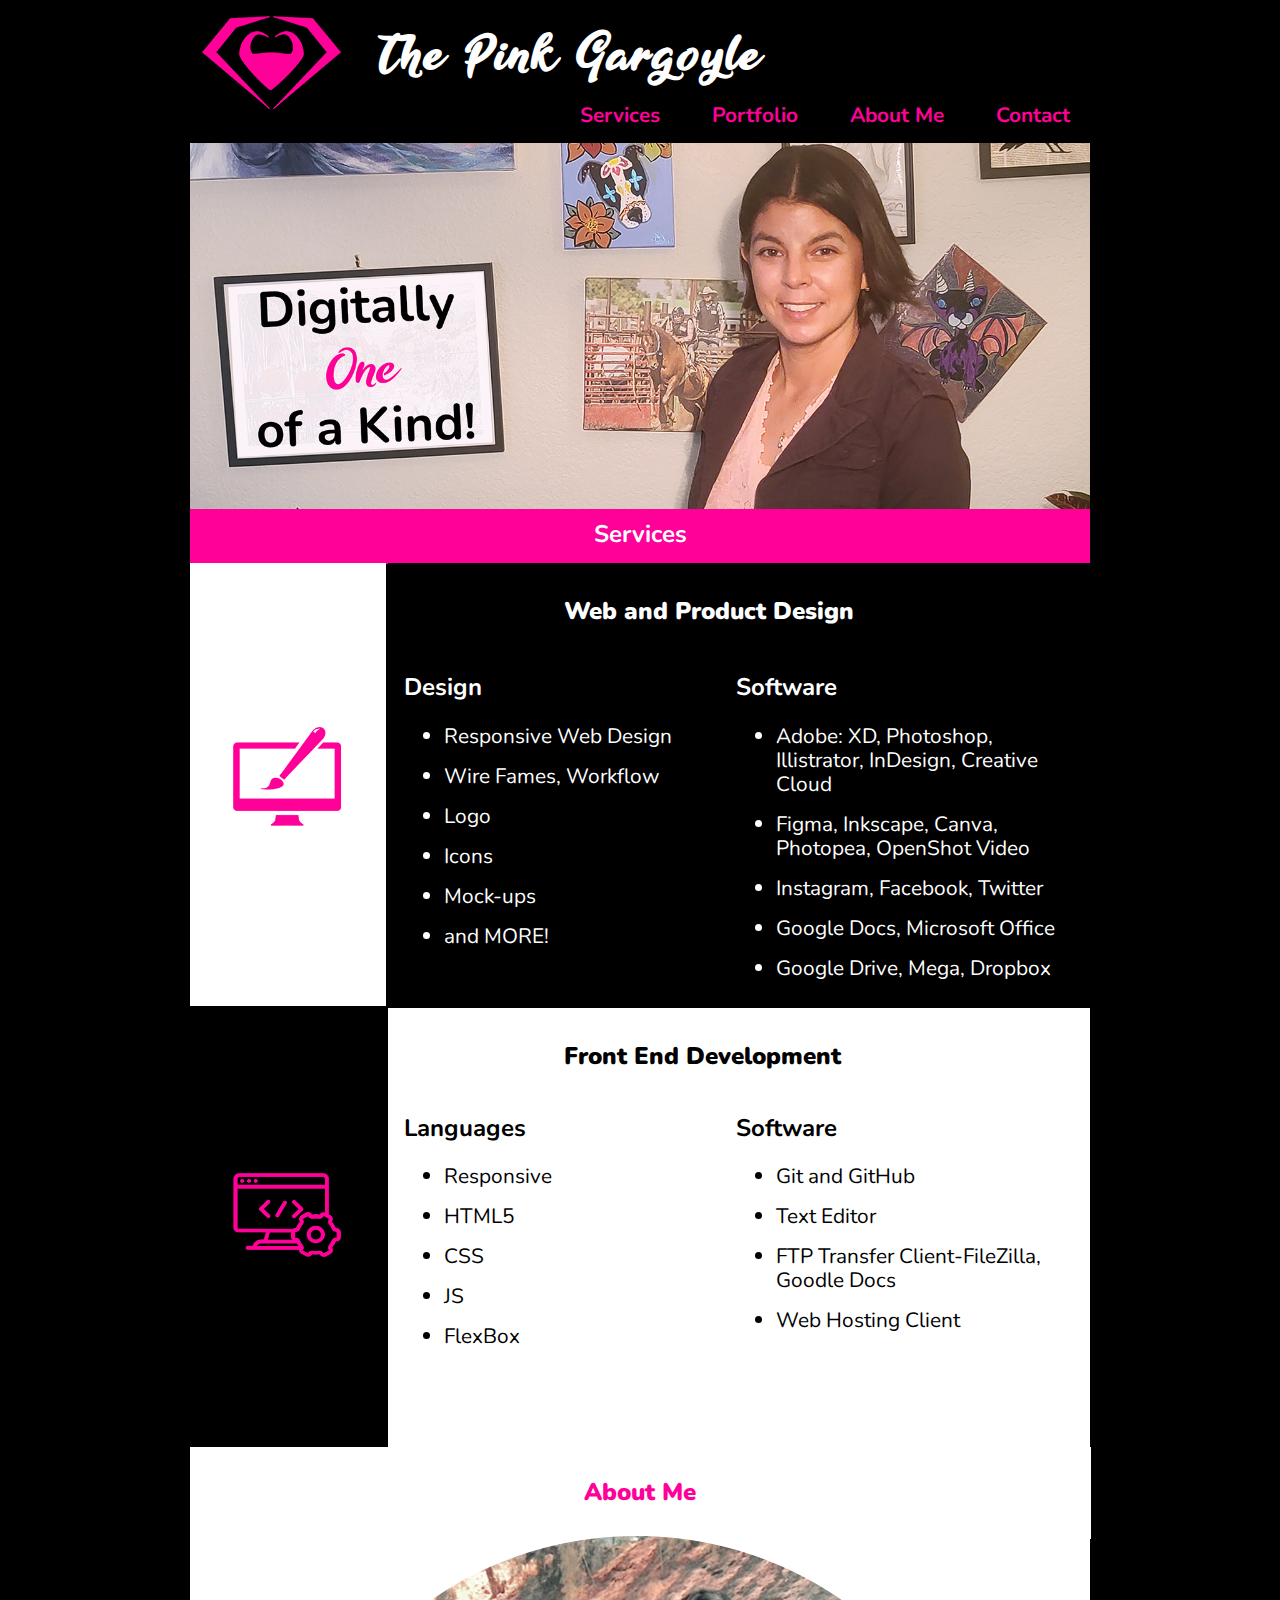
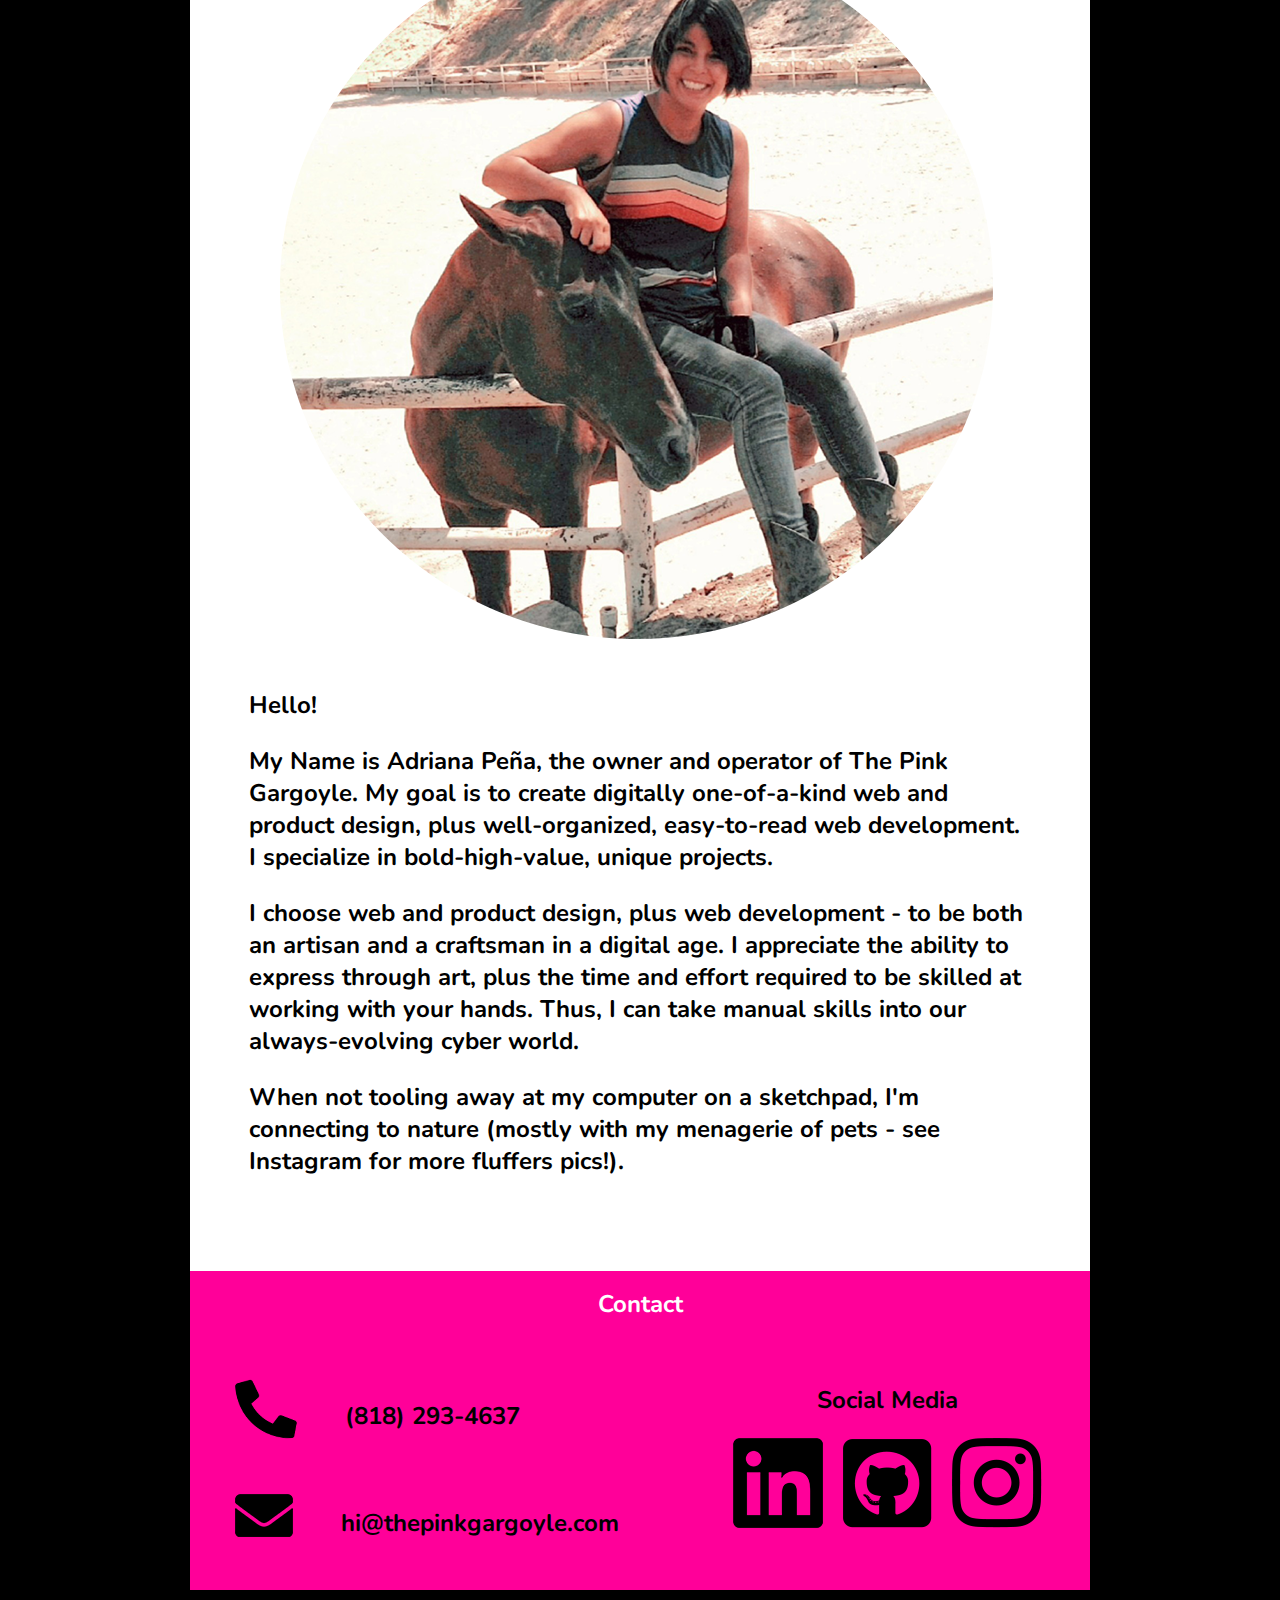
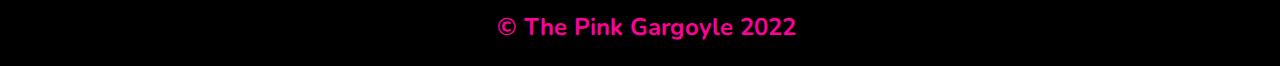
==== index.html @ 3043e937 "Initial Commit Main" ====
<!doctype html>
<html class="no-js" lang="">

<head>
    <meta charset="utf-8">
    <meta name="viewport" content="width=device-width, initial-scale=1.0, maximum-scale=1.0, user-scalable=no"/>
    <title>The Pink Gargoyle</title>
    <link rel="icon" href="favicon/favicon.ico" />
    <meta name="description" content="">
    <meta name="viewport" content="width=device-width, initial-scale=1">

    <meta property="og:title" content="">
    <meta property="og:type" content="">
    <meta property="og:url" content="">
    <meta property="og:image" content="">

    <link rel="manifest" href="site.webmanifest">
    <link rel="apple-touch-icon" href="icon.png">
    <!-- Place favicon.ico in the root directory -->

    <link rel="stylesheet" href="css/normalize.css">
    <link rel="stylesheet" href="css/main.css">

    <meta name="theme-color" content="#fafafa">

    <link rel="preconnect" href="https://fonts.googleapis.com">
    <link rel="preconnect" href="https://fonts.gstatic.com" crossorigin>
    <link href="https://fonts.googleapis.com/css2?family=Nunito:wght@300;700;900&display=swap" rel="stylesheet">
    
</head>

<body>
    <header>
        <div class="half-width">
            <div id="tpg-logo">
                <a href="https://thepinkgargoyle.com/"><img src="img/tpg-logo.png" alt="The Pink Gargoyle Logo"/></a>
            </div>
            <h1>The Pink Gargoyle</h1>
        </div>
        <div class="half-width">
            <nav>
                <ul>
                    <li><a href="#services">Services</a></li>
                    <li><a href="portfolio/main-portfolio.html">Portfolio</a></li>
                    <li><a href="#about">About Me</a></li>
                    <li><a href="#contact">Contact</a></li>
                </ul>
            </nav>
        </div>
    </header>
    <main>
        <div class="hero">
            <div class="full-width">
                <div class="hero-img">
                    <img src="img/hero-img.png"
                    alt="Image of Adriana Pe&#241;a Web and Product Designer plus Front End Development" />
                </div>
            </div>
        </div>
    <!--Services Section-->
    <div class="full-width">
        <h2 id="services">Services</h2>
    </div>
    <div class="horizontal-scroll">
        <div class="half-width">
            <div class="website-icon">
                <div class="services-icon">
                    <a href="portfolio/main-portfolio.html#web-and-product-design"><img src="img/website-icon-pink.png" alt="Web and Product Design Icon"/></a>
                </div>
            </div>
        </div>
        <div class="half-width">
            <div class="website-description">
                <a href="portfolio/main-portfolio.html#web-and-product-design"><p><strong>Web and Product Design</strong></p></a>
                <div class="half-width">
                    <p>Design</p>
                    <ul>
                        <li>Responsive Web Design</li>
                        <li>Wire Fames, Workflow</li>
                        <li>Logo</li>
                        <li>Icons</li>
                        <li>Mock-ups</li>
                        <li>and MORE!</li>
                    </ul>
                </div>
                <div class="half-width">
                    <p>Software</p>
                    <ul>
                        <li>Adobe: XD, Photoshop, Illistrator, InDesign, Creative Cloud</li>
                        <li>Figma, Inkscape, Canva, Photopea, OpenShot Video</li>
                        <li>Instagram, Facebook, Twitter</li>
                        <li>Google Docs, Microsoft Office</li>
                        <li>Google Drive, Mega, Dropbox</li>
                    </ul>
                </div>
            </div>
        </div>
        <div class="half-width">
            <div class="dev-icon">
                <div class="services-icon">
                    <a href="portfolio/main-portfolio.html#front-end-devlopment"><img src="img/dev-icon-pink.png" alt="Front Web Development Icon"/></a>
                </div>
            </div>
        </div>
        <div class="half-width">
            <div class="dev-description">
                <a href="portfolio/main-portfolio.html#front-end-development"><p><strong>Front End Development</strong></p></a>
            <div class="half-width">
                <p>Languages</p>
                <ul>
                    <li>Responsive</li>
                    <li>HTML5</li>
                    <li>CSS</li>
                    <li>JS</li>
                    <li>FlexBox</li>
                </ul>
            </div>
            <div class="half-width">
                <p>Software</p>
                <ul>
                    <li>Git and GitHub</li>
                    <li>Text Editor</li>
                    <li>FTP Transfer Client-FileZilla, Goodle Docs</li>
                    <li>Web Hosting Client</li>
                </ul>
            </div>
        </div>
        <!--About Me Section-->
        <div class="full-width">
            <div class="background-about">
                <img src="img/background-horse.png" alt="Horse Background Image"/>
            </div>
            <h2 id="about">About Me</h2>
            <div class="wrapper">
                <div class="headshot">
                    <img src="img/headshot.png" alt="Image of Adriana Pe&#241;a with her horse Jolene"/>
                </div>
                <div class="about-summary">
                    <p>Hello!</p>
                    <p>My Name is Adriana Pe&#241;a, the owner and operator of The Pink Gargoyle. My goal is to create digitally one-of-a-kind web and product design, plus well-organized, easy-to-read web development. I specialize in bold-high-value, unique projects.</p>
                    <p>I choose web and product design, plus web development - to be both an artisan and a craftsman in a digital age. I appreciate the ability to express through art, plus the time and effort required to be skilled at working with your hands. Thus, I can take manual skills into our always-evolving cyber world.</p>
                    <p>When not tooling away at my computer on a sketchpad, I&#39;m connecting to nature (mostly with my menagerie of pets - see Instagram for more fluffers pics!).</p>
                </div>
            </div>
        </div>
    </main>
    <!--Fat Footer-->
    <footer>
        <!--Contact Section-->
        <div class="footer-background">
                <h2 id="contact">Contact</h2>
                <div class="half-width">
                    <div class="contact-info">
                        <div class="phone-icon">
                            <a href="tel:818-293-4637"><img src="img/phone-blk.png" alt="Phone Number (818) 293-4637"></a>
                        </div>
                        <div class="phone">
                            <a href="tel:818-293-4637"><p>(818) 293-4637</p></a>
                        </div>
                        <div class="email-icon">
                            <a href="mailto:hi@thepinkgargoyle.com"><img src="img/envelope-blk.png" alt="email hi@thepinkgargoyle.com"></a>
                        </div>
                        <div class="email">
                            <a href="mailto:hi@thepinkgargoyle.com"><p>hi@thepinkgargoyle.com</p></a>
                        </div>
                    </div>
                </div>
                <div class="half-width">
                    <div class="social-media">
                        <p>Social Media</p>
                        <div class="social-media-icon">
                            <a href="https://www.linkedin.com/in/thepinkgargoyle"><img src="img/linkedin-blk.png" alt="The Pink Gargoyle LinkedIn"/></a> 
                            <a href="https://github.com/ThePinkGargoyle"><img src="img/github-blk.png" alt="The Pink Gargoyle GitHub"/></a>
                            <a href="https://www.instagram.com/fierybubblebee/"><img src="img/instagram-blk.png" alt="Adriana Pe&#241;a Personal Instagram"/></a>
                        </div>
                    </div>
                </div>
            </div>
        <div class="full-width">
            <div id="copyright">
                <a href="https://thepinkgargoyle.com/"><div class="full-width"><p>&#169; The Pink Gargoyle 2022</p></div></a>
            </div>
        </div>
    </footer>

    <!--JS for Top-up button-->
    <button onclick="topFunction()" id="myBtn" title="Go to top"><img src="img/top-up-button.png" alt="Top-up page button"></button>
        <script>
            var mybutton = document.getElementById("myBtn");
            window.onscroll = function() {scrollFunction()};
            function scrollFunction() {
                if (document.body.scrollTop > 20 || document.documentElement.scrollTop > 20) {mybutton.style.display = "block";} 
                else {mybutton.style.display = "none";}
            }
            function topFunction() {
            document.body.scrollTop = 0;
            document.documentElement.scrollTop = 0;
            }
        </script>
    <script src="js/vendor/modernizr-3.11.2.min.js"></script>
    <script src="js/plugins.js"></script>
    <script src="js/main.js"></script>

    <!-- Google Analytics: change UA-XXXXX-Y to be your site's ID. -->
    <script>
        window.ga = function () { ga.q.push(arguments) }; ga.q = []; ga.l = +new Date;
        ga('create', 'UA-XXXXX-Y', 'auto'); ga('set', 'anonymizeIp', true); ga('set', 'transport', 'beacon'); ga('send', 'pageview')
    </script>
    <script src="https://www.google-analytics.com/analytics.js" async></script>
</body>

</html>
---- css/main.css ----
/*! HTML5 Boilerplate v8.0.0 | MIT License | https://html5boilerplate.com/ */

/* main.css 2.1.0 | MIT License | https://github.com/h5bp/main.css#readme */
/*
 * What follows is the result of much research on cross-browser styling.
 * Credit left inline and big thanks to Nicolas Gallagher, Jonathan Neal,
 * Kroc Camen, and the H5BP dev community and team.
 */

/* ==========================================================================
   Base styles: opinionated defaults
   ========================================================================== */

/*a href attribute styles*/
a:link, a:visited, a:hover, a:active { 
  text-decoration: none;  
}

a, .phone {
  color: #000000;
}

@font-face {
  font-family: "Golden Ranger";
  src: url("../fonts/golden-ranger.ttf");
}

body {
  background-color: #000000;
  max-width: 1300px;
  margin: 0 auto;
}

h1 {
  font-family: 'Golden Ranger', script;
  color: #ffffff;
  font-size: 3.5rem;
  text-align: center;
  width: 38rem;
}

h2 {
  font-family: 'Nunito', sans-serif;
  font-size: 1.5rem;
  font-weight: 700;
}

p {
  font-family: 'Nunito', sans-serif;
  font-size: 1rem;
  font-weight: 700;
}

img {
  max-width: 100%;
}


/* GRID */

.full-width {
  width: 100%;
  margin: 0 auto;
}

.half-width {
  width: 50%;
  float: left;
}

.third-width {
  width: 32.8%;
  text-align: center;
  float: left;
}

.wrapper {
  width: fit-content;
}

/*Header*/

#tpg-logo {
  float: left;
  padding-top: 1rem;
  padding-left: 1rem;
}

nav {
  font-family: 'Nunito', sans-serif;
  font-size: 1rem;
  font-weight: 700;
  margin-top: 6rem;
  text-align: right;
}

nav ul li {
  display: inline;
  margin-left: 1rem;
  margin-right: 1rem;
}

nav ul li a {
  color: #ff0099;
  padding-left: 1rem;
}

li {
  font-family: 'Nunito', sans-serif;
  font-size: 1rem;
}

/*Services*/
#services {
  color: #ffffff;
  background-color: #ff0099;
  text-align: center;
  padding: 1rem 0;
  margin-top: -.28rem;
  margin-bottom: 0;
}

.services-icon {
  text-align: center;
  margin: 5.8% 0;
}

.website-description p {
  color: #ffffff;
}

.website-icon, .dev-description  {
  height: 16rem;
  background-color: #ffffff;
  padding-top: .7rem;
  padding-left: 1rem;
  align-items: center;
  line-height: 1.5rem;
  margin-top:-.27rem;
}

.dev-icon, .website-description {
  height: 16rem;
  color: #ffffff;
  background-color: #000000;
  padding-top: .7rem;
  padding-left: 1rem;
  align-items: center;
  margin-top:-.27rem;
}

strong {
  padding-left: 10rem;  
}

/*About Me*/

.background-about {
  width: 200%;
  margin-left: -100%;
  margin-top: -3%;
  margin-bottom: -48rem;
  float: left;
}

#about {
  color: #ff0099;
  text-align: center;
  width: 198.8%;
  padding-bottom: 1rem;
  margin-left: -100%;
}

.headshot {
  width: 100%;
  margin-left: -100%;
  float: left;
  padding-left: 2rem;
}

.about-summary {
  width: 70%;
  text-align: left;
  font-weight: 700;
  line-height: 1.5rem;
  color: #000000;
  background-color: #ffffff;
  padding: 15.5% 13%;
  margin-left: 0;
  margin-right: 2rem;
  margin-bottom: 9.5%;
  border-radius: 50%;
}

/*Footer*/

footer {
  clear: left;
}

.footer-background {
  color: #000000;
  min-height: 18rem;
  background-color: #ff0099;
  padding-left: 3rem;
}

#contact {
  color: #ffffff;
  text-align: center;
  padding-top: 1rem;
  padding-bottom: 1rem;
  margin-top: 0;
}

.social-media-icon {
  letter-spacing: 1rem;
}

.contact-info {
  padding-top: 1.5rem;
  margin-left: 10rem;
}

.social-media {
  width: 100%;
  text-align: center;
  padding-top: .5rem;
  padding-bottom: 5rem;
}

.phone-icon {
  float:left;
  padding-right: 3rem;
}

.phone {
  align-items: center;
  margin-bottom: 3rem;
}

.email-icon {
  float: left;
  padding-right: 3rem;
  margin-top: 1rem;
}

.email {
  align-items: center;
  margin-top: 5rem;
}


#copyright a {
  color: #ff0099;
  text-align: center;
  padding: .1rem 0;
  margin-top: 0;
}

/*Top-Up Button*/
#myBtn {
  display: none;
  position:fixed;
  bottom: .5rem;
  z-index: 99;
  border: .063rem solid #000000;
  outline: none;
  cursor: pointer;
  padding: 0rem;
  border-radius: .5rem;
}

/*************Main-Portfolio-Page*************/
/*Base Styles*/

.portfolio-background {
  clear: left;
  background-color: #ffffff;
  padding: 3%;
  height: 56rem;
 }

.portfolio-background p {
  font-size: 1rem;
}

.portfolio-background p strong {
  color: #ff0099;
  font-size: 1.5rem;
  text-align: left;
  padding-left: 1%;
}

.portfolio-background h2 {
  color: #bababa;
  text-align: center;
  background-color: #000000;
}


/*Grid*/
.portfolio-background .half-width {
  text-align: center;
}

/*Portfolio-Section*/
.design-portfolio {
  margin-top: 3%;
}

.development-portfolio {
  margin-top: 33%;
  clear: left;
}

/*************Portfolio-Case-Study*************/
.case-study-title p strong {
  font-size: 1.8rem;
}

.case-study-summary p {
  text-align: left;
  margin-top: 5%;
}

.case-study-summary img {
  margin-top: 1%;
}

/*************Portfolio-Single-Webpage-Design*************/
#portfolio-single-webpage-design .portfolio-background {
  height: 60rem;
}

/*************Portfolio-Responsive-Web-Design*************/
#portfolio-responsive-web-design .portfolio-background {
  height: 95rem;
}

#portfolio-responsive-web-design .yolanda-lopez {
  margin-bottom: 8%;
}

#portfolio-responsive-web-design .mobile-first-design {
  margin-left:  8.4%;
}


/*************Portfolio-Product-Design*************/
#portfolio-product-design .portfolio-background {
  height: 78rem;
}

#portfolio-product-design .social-media-header {
  width: fit-content;
  margin: 0 auto;
}



#portfolio-product-design .portfolio-background .cafe-abuela-icons {
  width: 10rem;
  padding-top: 3.5%;
  margin: 0 auto; 
}

#portfolio-product-design .portfolio-background .cafe-abuela-logo {
  padding-left: 4.5%;
}

/**********************Tablet View**********************/
@media (max-width:1281px) {

/*Tablet-Base Styles*/

body {
  max-width: 900px;
  margin: 0 auto;
}

h1 {
  font-size: 3rem;
  letter-spacing: .2rem;
}

p {
  font-size: 1.5rem;
}

/*Tablet-Header*/
#tpg-logo {
  margin-left: -1%;
}

nav {
  width: 150%;
  margin-top: 23%;
  margin-left: -51%;
}

nav ul li {
  text-decoration: underline;
}

nav ul li a {
  font-size: 1.3rem;
  font-weight: 700px;
}

/*Tablet-Services*/
#services {
  margin-bottom: .2rem;;
}

.services-icon {
  width: 60%;
  margin: 85% 15%;
}

.website-icon, .dev-icon {
  width: 40%;
  height: 27rem;
}

.website-description, .dev-description {
  width: 147.5%;
  height: 27rem;
  padding-right: 5%;
  margin-left: -56%;
}

.website-description li, .dev-description li {
  font-size: 1.3rem;
  padding-bottom: 1rem;
}

.background-about {
  display: none;
}

#about {
  clear: left;
  width: 193%;
  font-weight: 900;
  padding: 2rem 1rem;
  background-color: #ffffff;
  margin-top: -1%;
  margin-left:-100%;
  margin-bottom: 3%;
}

.headshot {
  width: 180%;
  background-color: #ffffff;
  padding-left: 20%;
  padding-bottom: 3%;
  margin-top: -3%;
  margin-left: -100%;
  margin-bottom: 8%;
}

.about-summary {
  width: 174%;
  line-height: 2rem;
  height:auto;
  padding-top: 1.5%;
  margin-left: -100%;
  margin-top: -.5%;
  margin-bottom: -1%;
  border-radius: 0;
}

/*Tablet-Footer*/

.footer-background {
  width: 100.05%;
  padding-top: 1%;
  padding-left: 0; 
  padding-bottom: 3%; 
}

#contact {
  padding: 1rem 0;
}

.contact-info {
  margin-left: 10%;
}

.social-media {
  margin-left: 5%;
}

#copyright {
  width: 101.5%;
}

/*************Tablet-Main-Portfolio-Page*************/

/*Base Styles*/

.portfolio-background {
  height: 48rem;
 }

/*************Tablet-Portfolio-Single-Webpage-Design*************/
#portfolio-single-webpage-design .portfolio-background {
  height: 55rem;
}

/*************Tablet-Portfolio-Responsive-Web-Design*************/
#portfolio-responsive-web-design .portfolio-background {
  height: 70rem;
}

#portfolio-responsive-web-design .yolanda-lopez {
  width: 50%;  
  margin: 0 auto 3% auto;
}

#portfolio-responsive-web-design .mobile-first-design {
  margin-left: 0;
}

/*************Tablet-Portfolio-Product-Design*************/
#portfolio-product-design .portfolio-background {
  height: 70rem;
}

}

/**********************SmartPhone View**********************/
@media (max-width:885px) {

/*Smartphone-Base Styles*/
body {
  max-width: 400px;
  margin: 0 auto;
} 

h1 {
  width: 198%;
  font-size: 2.5rem;
  text-align: center;
  margin-top: 15%;
  clear: left;
}

strong {
  padding-left: 0;
  font-size: 1.44rem;
}


/*SmartPhone-Header*/

#tpg-logo {
  width: 192%;
  text-align: center;
  margin-bottom: 8%;
}

nav {
  width: 200%;
  text-align: center;
  margin-top: 100%;
  margin-left: -100%;
  margin-bottom: 11%;
}

nav ul {
  margin: -2%;
  padding-left: 0;
  line-height: 3rem;
}

nav ul li a {
  margin-left: -5%;
  font-size: 1.5rem;
}

/*SmartPhone-Services*/
.services-icon {
  margin: 19% 9%;
}

 .website-icon {
  background-color: #000000;
 }

.website-icon, .website-description {
  height: 47rem;
}

.website-description, .dev-description {
  width: 139%;
  margin-left: -52%;
}

.website-description p, .dev-description p {
  font-size: 1.3rem;
}

.website-description li, .dev-description li {
  font-size: 1.2rem;
}

.dev-icon {
  background-color: #ffffff;
}

.dev-icon, .dev-description {
  height: 32rem;
}

.dev-description {
  margin-top: -2%;
}

/*SmartPhone-About Me*/

#about {
  width: 184%;
  margin-top: 0;
  margin-left: -100%;
  background-color: #000000;
}

.headshot {
  width: 188%;
  padding:0 6.1% 3% 6.1%;
  margin-left: -100%;
  margin-bottom: 0;
  background-color: #000000;
}

.about-summary {
  width: 174.2%;
  clear: left;
  margin-left: -100%;
  color: #ffffff;
  background-color: #000000;
}

.about-summary p {
  font-size: 1.3rem;
}

/*SmartPhone-Footer*/

.footer-background {
  height:30rem;
}

.contact-info {
  width: 198.3%;
  padding-left: 2.5%;
  margin-left: 0;
  border-top: #000000 solid;
  border-bottom: #000000 solid;
}

.social-media {
  clear: left;
  width: 197%;
  margin-left: -100%;
  margin-top: 105%;
  padding-bottom: 0;
}

/*SmartPhone-Top-Up Button*/
#myBtn {
  left: 5%;
}

/*************SmartPhone-Main-Portfolio-Page*************/

/*Base Styles*/

.portfolio-background {
  height: 111rem;
 }

/*Grid*/
.portfolio-background .third-width {
  width: 100%;
}

.portfolio-background .half-width {
  width: 100%;
}

/*************SmartPhnoe-Portfolio-Single-Webpage-Design*************/
#portfolio-single-webpage-design .portfolio-background {
  height: 105rem;
}

/*************SmartPhone-Portfolio-Responsive-Web-Design*************/
#portfolio-responsive-web-design .portfolio-background {
  height: 68rem;
}

/*************SmartPhone-Portfolio-Product-Design*************/
#portfolio-product-design .portfolio-background {
  height: 91rem;
}

}

/**********************Mobile View**********************/
@media (max-width:399px) {

/*Mobile-Base Styles*/
body {
  max-width: 280px;
  margin: 0 auto;
}

h1 {
  font-size: 3rem;
}


/*Mobile-Header*/
#tpg-logo {
  width: 188%;
  text-align: center;
  margin-bottom: 23%;
}

nav {
  text-align: left;
  margin-top: 198%;
  margin-bottom: 20%;
  clear: left;
}

nav ul li {
  padding-right: 3rem;
  line-height: 1.8rem;
  text-decoration: none;
}

nav ul li a {
  font-size: 2.1rem;
}

.hero {
  display: inline-block;
  width: 100%;
  height: 7.5rem;
  overflow: hidden;
  border-top: #ffffff 1rem solid;
  border-bottom: #ffffff 1rem solid;
  margin-bottom: 0;
}

.hero-img {
  position: relative;
  width: 120%;
  margin-bottom: 0;
  transform: translateX(0);
  transform: translateY(-3%);
}

/*Mobile-Services*/

.website-icon, .dev-icon {
  display: none;
}

strong {
  color: #ff0099;
}

#services {
  width: 100.3%;
}

.website-description, .dev-description {
  width: 184%;
  margin-left: 0;
}

.website-description {
  height: 55rem;
  color: #000000;
  background-color: #ffffff;
}

.dev-description {
  height: 38rem;
  margin-left: -8.75rem;
  margin-top: 55rem;
}

.website-description p strong, .dev-description p strong {
  line-height: 3rem;
  font-size: 2rem;
  margin-left: -3%;
}

.website-description p strong {
  font-size: 3rem;
}

/*Mobile-About Me*/

#about {
  width: 178%;
  margin-top: -50%;
  margin-left: -100%;
  background-color: #000000;
}

.background-about {
  display: none;
}

.headshot {
  width: 159.5%;
  margin-left: -85.5%;
  margin-top: -3%;
  background-color: #000000;
}

.about-summary {
  width: 145.5%;
  margin-left: -85.5%;
  color: #ffffff;
  background-color: #000000;
  clear: left;
}

.about-summary p {
  font-size: 1.3rem;
  margin-bottom: -1rem;
}

/*Mobile-Footer*/

.footer-background {
  width: 100.5%;
  height: 34rem;
  margin: 0 auto;
}

.contact-info {
  width: 200%;
  margin-left: -2%;
  border-top: #000000 solid;
  border-bottom: #000000 solid;
}

.phone-icon, .email-icon {
  margin-left: 38%;
  margin-right: 20%;
  margin-bottom: 11%;
}

.phone p, .email p {
  text-align: center;
  font-size: 1.2rem;
}

.social-media {
  width: 200%;
  margin-top: 220%;
  margin-left: -103%;
}

.social-media-icon img {
  width: 23%;
}

#copyright {
  width: 87%;
  margin: 0 auto;
}

#copyright p {
  font-size: 1rem;
}

/*Mobile-Top-Up Button*/
#myBtn {
  width: 3rem;
  left: 3%;
}

/*************Mobile-Main-Portfolio-Page*************/

/*Base Styles*/

.portfolio-background {
  height: 92rem;
 }

/*************Mobile-Portfolio-Single-Webpage-Design*************/
#portfolio-single-webpage-design .portfolio-background {
  height: 100rem;
}

/*************Tablet-Portfolio-Product-Design*************/
#portfolio-product-design .portfolio-background {
  height: 93rem;
}

}


/*
 * Remove text-shadow in selection highlight:
 * https://twitter.com/miketaylr/status/12228805301
 *
 * Vendor-prefixed and regular ::selection selectors cannot be combined:
 * https://stackoverflow.com/a/16982510/7133471
 *
 * Customize the background color to match your design.
 */

::-moz-selection {
  background: #b3d4fc;
  text-shadow: none;
}

::selection {
  background: #b3d4fc;
  text-shadow: none;
}

/*
 * A better looking default horizontal rule
 */

hr {
  display: block;
  height: 0.063rem;
  border: 0;
  border-top: 0.063rem solid #ccc;
  margin: 1em 0;
  padding: 0;
}

/*
 * Remove the gap between audio, canvas, iframes,
 * images, videos and the bottom of their containers:
 * https://github.com/h5bp/html5-boilerplate/issues/440
 */

audio,
canvas,
iframe,
img,
svg,
video {
  vertical-align: middle;
}

/*
 * Remove default fieldset styles.
 */

fieldset {
  border: 0;
  margin: 0;
  padding: 0;
}

/*
 * Allow only vertical resizing of textareas.
 */

textarea {
  resize: vertical;
}

/* ==========================================================================
   Author's custom styles
   ========================================================================== */

/* ==========================================================================
   Helper classes
   ========================================================================== */

/*
 * Hide visually and from screen readers
 */

.hidden,
[hidden] {
  display: none !important;
}

/*
 * Hide only visually, but have it available for screen readers:
 * https://snook.ca/archives/html_and_css/hiding-content-for-accessibility
 *
 * 1. For long content, line feeds are not interpreted as spaces and small width
 *    causes content to wrap 1 word per line:
 *    https://medium.com/@jessebeach/beware-smushed-off-screen-accessible-text-5952a4c2cbfe
 */

.sr-only {
  border: 0;
  clip: rect(0, 0, 0, 0);
  height: 0.063rem;
  margin: -0.063rem;
  overflow: hidden;
  padding: 0;
  position: absolute;
  white-space: nowrap;
  width: 0.063rem;
  /* 1 */
}

/*
 * Extends the .sr-only class to allow the element
 * to be focusable when navigated to via the keyboard:
 * https://www.drupal.org/node/897638
 */

.sr-only.focusable:active,
.sr-only.focusable:focus {
  clip: auto;
  height: auto;
  margin: 0;
  overflow: visible;
  position: static;
  white-space: inherit;
  width: auto;
}

/*
 * Hide visually and from screen readers, but maintain layout
 */

.invisible {
  visibility: hidden;
}

/*
 * Clearfix: contain floats
 *
 * For modern browsers
 * 1. The space content is one way to avoid an Opera bug when the
 *    `contenteditable` attribute is included anywhere else in the document.
 *    Otherwise it causes space to appear at the top and bottom of elements
 *    that receive the `clearfix` class.
 * 2. The use of `table` rather than `block` is only necessary if using
 *    `:before` to contain the top-margins of child elements.
 */

.clearfix::before,
.clearfix::after {
  content: " ";
  display: table;
}

.clearfix::after {
  clear: both;
}

/* ==========================================================================
   EXAMPLE Media Queries for Responsive Design.
   These examples override the primary ('mobile first') styles.
   Modify as content requires.
   ========================================================================== */

@media only screen and (min-width: 35em) {
  /* Style adjustments for viewports that meet the condition */
}

@media print,
  (-webkit-min-device-pixel-ratio: 1.25),
  (min-resolution: 1.25dppx),
  (min-resolution: 120dpi) {
  /* Style adjustments for high resolution devices */
}

/* ==========================================================================
   Print styles.
   Inlined to avoid the additional HTTP request:
   https://www.phpied.com/delay-loading-your-print-css/
   ========================================================================== */

@media print {
  *,
  *::before,
  *::after {
    background: #fff !important;
    color: #000 !important;
    /* Black prints faster */
    box-shadow: none !important;
    text-shadow: none !important;
  }

  a,
  a:visited {
    text-decoration: underline;
  }

  a[href]::after {
    content: " (" attr(href) ")";
  }

  abbr[title]::after {
    content: " (" attr(title) ")";
  }

  /*
   * Don't show links that are fragment identifiers,
   * or use the `javascript:` pseudo protocol
   */
  a[href^="#"]::after,
  a[href^="javascript:"]::after {
    content: "";
  }

  pre {
    white-space: pre-wrap !important;
  }

  pre,
  blockquote {
    border: 0.063rem solid #999;
    page-break-inside: avoid;
  }

  /*
   * Printing Tables:
   * https://web.archive.org/web/20180815150934/http://css-discuss.incutio.com/wiki/Printing_Tables
   */
  thead {
    display: table-header-group;
  }

  tr,
  img {
    page-break-inside: avoid;
  }

  p,
  h2,
  h3 {
    orphans: 3;
    widows: 3;
  }

  h2,
  h3 {
    page-break-after: avoid;
  }
}
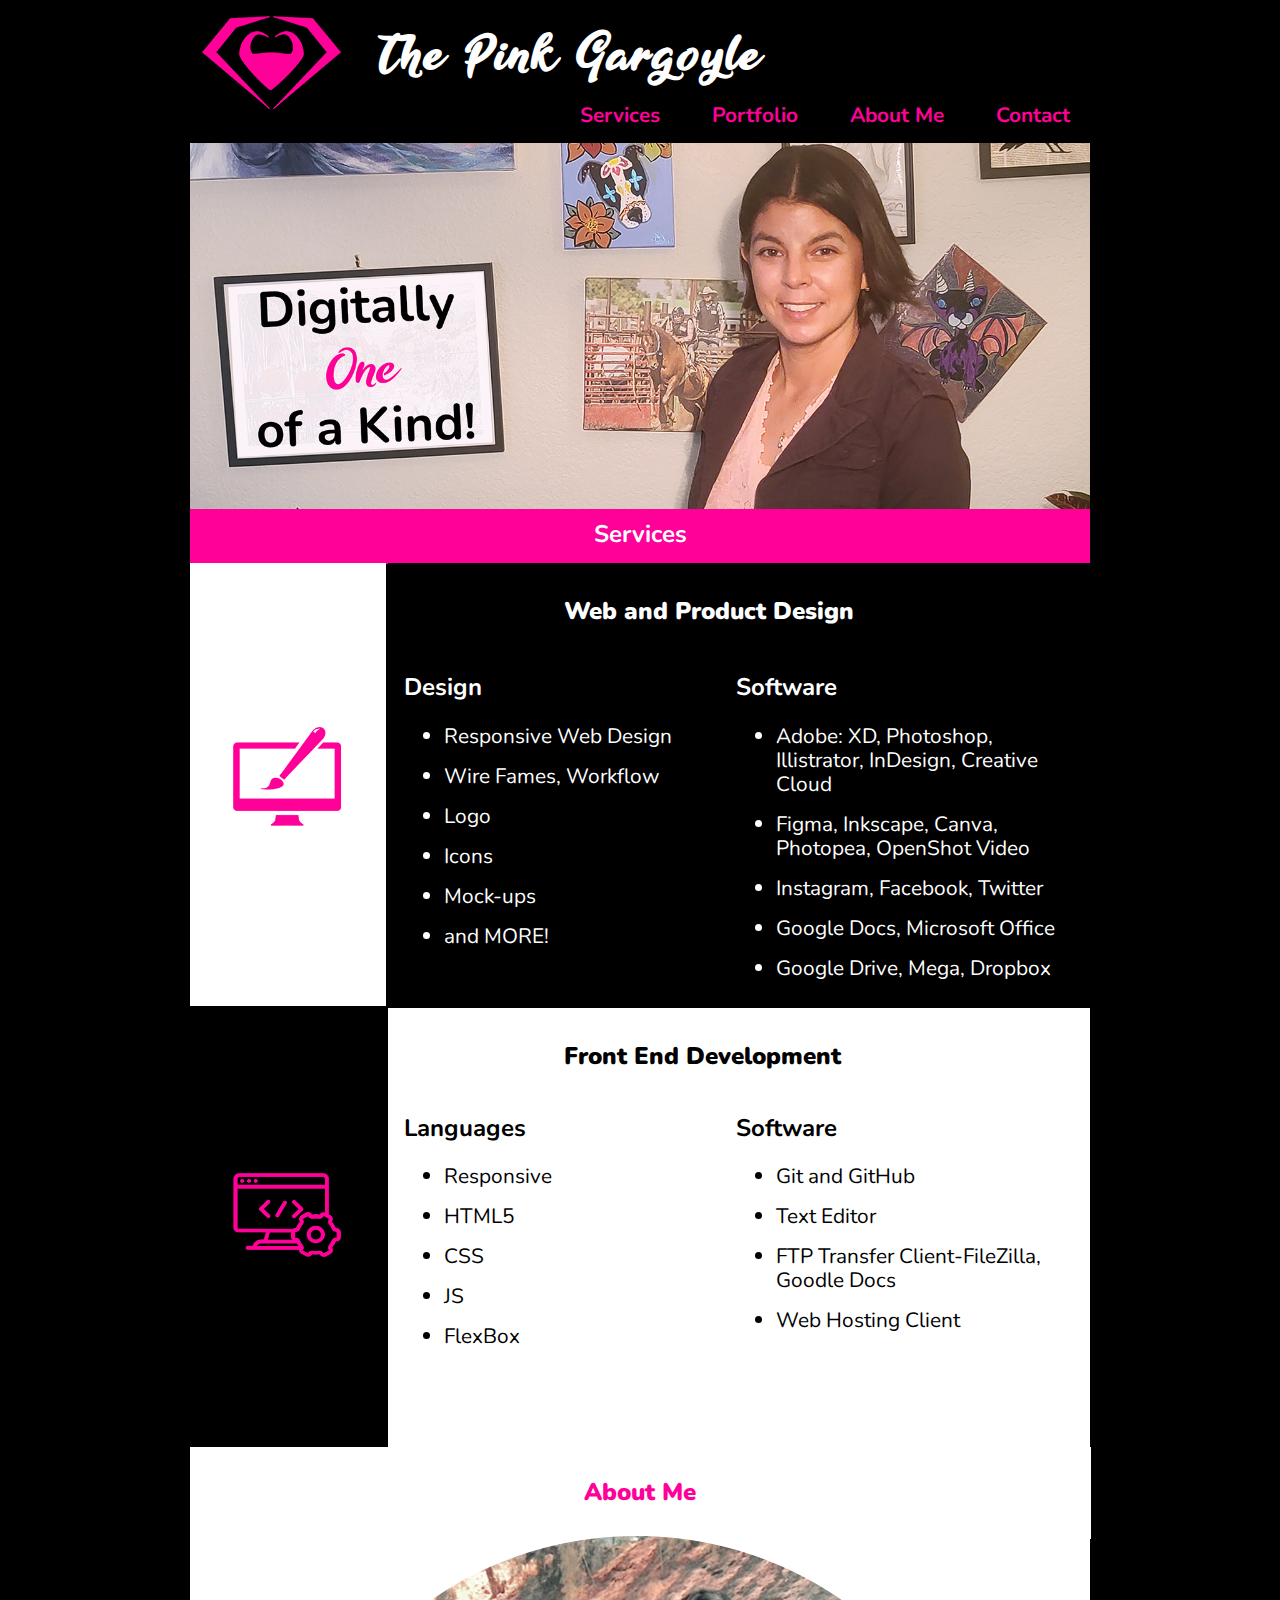
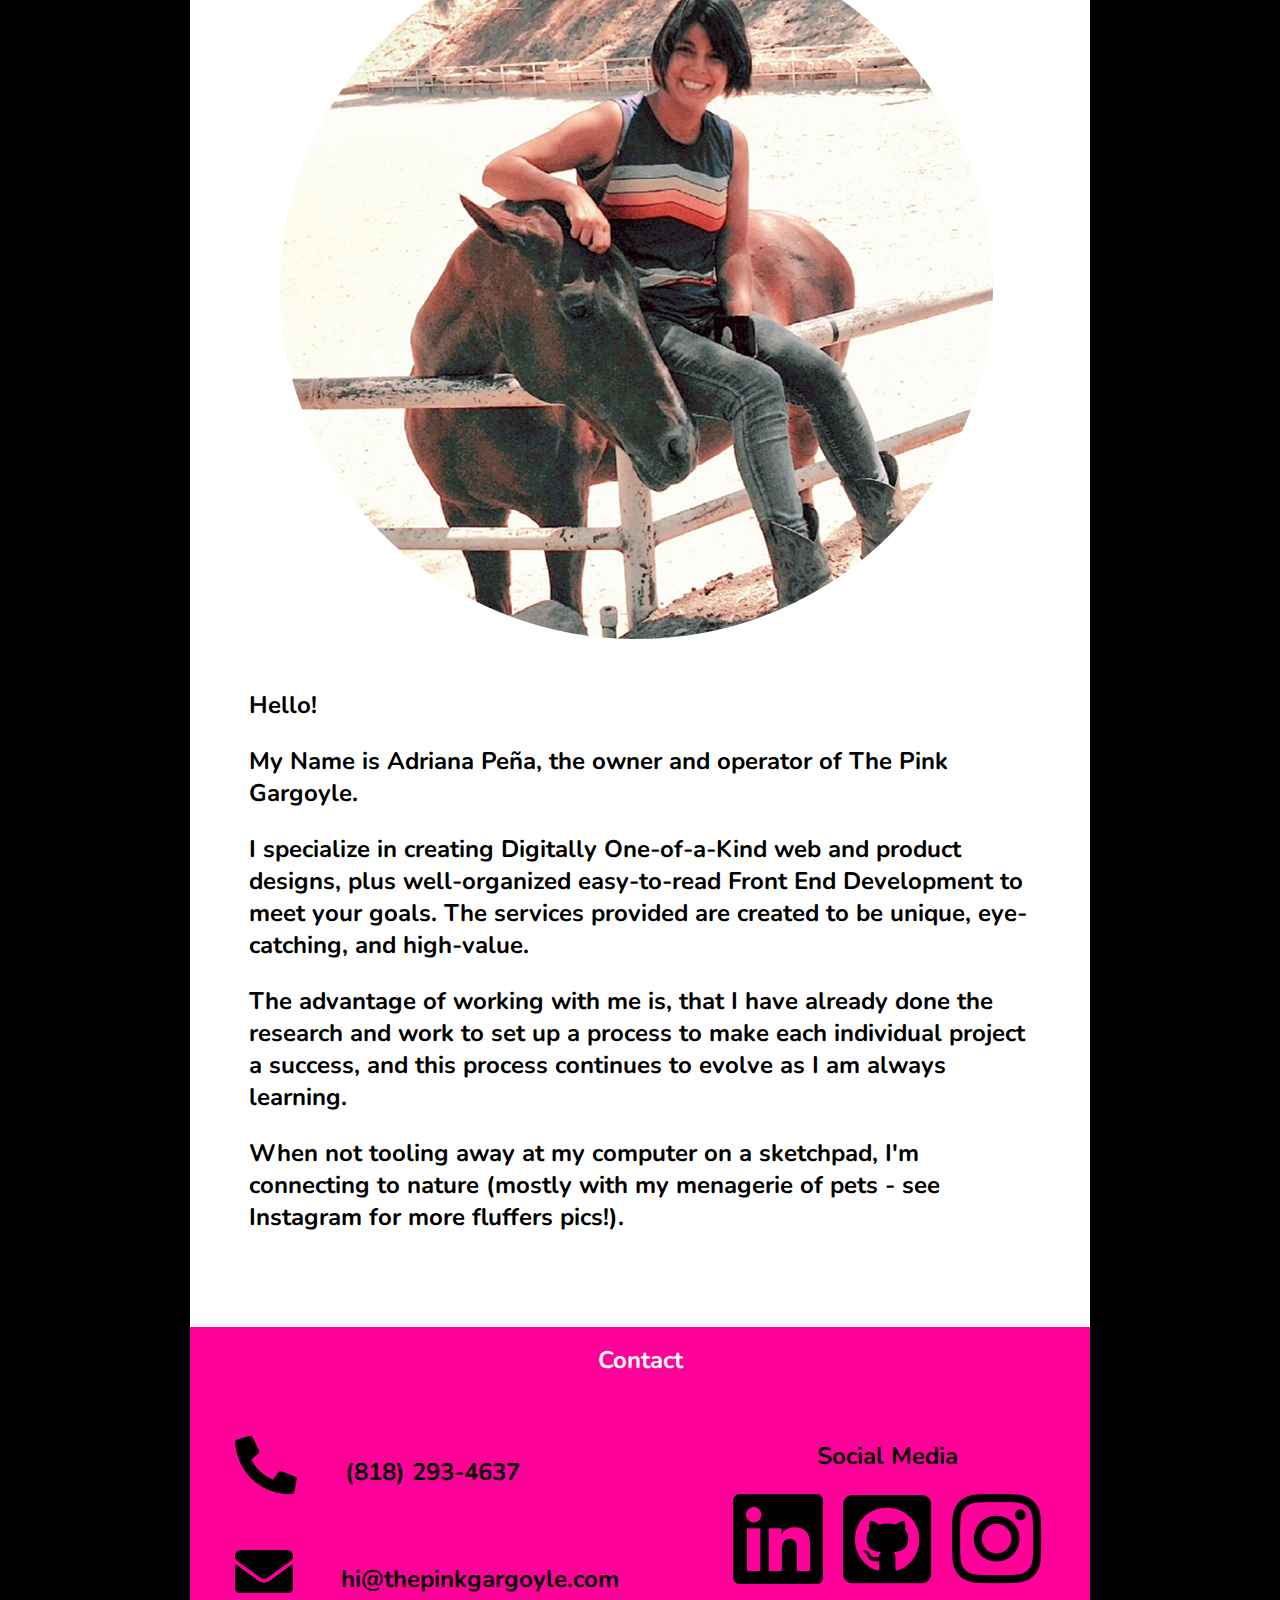
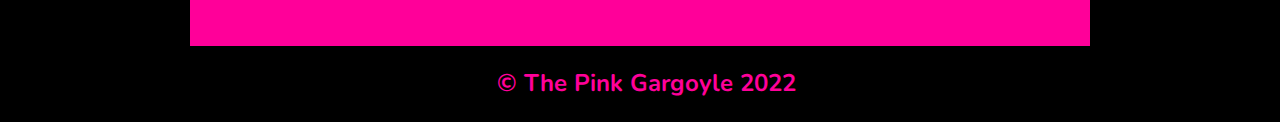
==== commit b1825379: "Updated About Me" ====
--- a/index.html
+++ b/index.html
@@ -33,17 +33,17 @@
     <header>
         <div class="half-width">
             <div id="tpg-logo">
-                <a href="https://thepinkgargoyle.com/"><img src="img/tpg-logo.png" alt="The Pink Gargoyle Logo"/></a>
+                <a href="https://thepinkgargoyle.com/" target="_blank"><img src="img/tpg-logo.png" alt="The Pink Gargoyle Logo"/></a>
             </div>
             <h1>The Pink Gargoyle</h1>
         </div>
         <div class="half-width">
             <nav>
                 <ul>
-                    <li><a href="#services">Services</a></li>
-                    <li><a href="portfolio/main-portfolio.html">Portfolio</a></li>
-                    <li><a href="#about">About Me</a></li>
-                    <li><a href="#contact">Contact</a></li>
+                    <li><a href="#services"  target="_blank">Services</a></li>
+                    <li><a href="portfolio/main-portfolio.html"  target="_blank">Portfolio</a></li>
+                    <li><a href="#about"  target="_blank">About Me</a></li>
+                    <li><a href="#contact" target="_blank">Contact</a></li>
                 </ul>
             </nav>
         </div>
@@ -65,13 +65,13 @@
         <div class="half-width">
             <div class="website-icon">
                 <div class="services-icon">
-                    <a href="portfolio/main-portfolio.html#web-and-product-design"><img src="img/website-icon-pink.png" alt="Web and Product Design Icon"/></a>
+                    <a href="portfolio/main-portfolio.html#web-and-product-design"  target="_blank"><img src="img/website-icon-pink.png" alt="Web and Product Design Icon"/></a>
                 </div>
             </div>
         </div>
         <div class="half-width">
             <div class="website-description">
-                <a href="portfolio/main-portfolio.html#web-and-product-design"><p><strong>Web and Product Design</strong></p></a>
+                <a href="portfolio/main-portfolio.html#web-and-product-design"  target="_blank"><p><strong>Web and Product Design</strong></p></a>
                 <div class="half-width">
                     <p>Design</p>
                     <ul>
@@ -98,13 +98,13 @@
         <div class="half-width">
             <div class="dev-icon">
                 <div class="services-icon">
-                    <a href="portfolio/main-portfolio.html#front-end-devlopment"><img src="img/dev-icon-pink.png" alt="Front Web Development Icon"/></a>
+                    <a href="portfolio/main-portfolio.html#front-end-devlopment"  target="_blank"><img src="img/dev-icon-pink.png" alt="Front Web Development Icon"/></a>
                 </div>
             </div>
         </div>
         <div class="half-width">
             <div class="dev-description">
-                <a href="portfolio/main-portfolio.html#front-end-development"><p><strong>Front End Development</strong></p></a>
+                <a href="portfolio/main-portfolio.html#front-end-development"  target="_blank"><p><strong>Front End Development</strong></p></a>
             <div class="half-width">
                 <p>Languages</p>
                 <ul>
@@ -137,8 +137,9 @@
                 </div>
                 <div class="about-summary">
                     <p>Hello!</p>
-                    <p>My Name is Adriana Pe&#241;a, the owner and operator of The Pink Gargoyle. My goal is to create digitally one-of-a-kind web and product design, plus well-organized, easy-to-read web development. I specialize in bold-high-value, unique projects.</p>
-                    <p>I choose web and product design, plus web development - to be both an artisan and a craftsman in a digital age. I appreciate the ability to express through art, plus the time and effort required to be skilled at working with your hands. Thus, I can take manual skills into our always-evolving cyber world.</p>
+                    <p>My Name is Adriana Pe&#241;a, the owner and operator of The Pink Gargoyle.</p>
+                    <p>I specialize in creating Digitally One-of-a-Kind web and product designs, plus well-organized easy-to-read Front End Development to meet your goals. The services provided are created to be unique, eye-catching, and high-value.</p>
+                    <p>The advantage of working with me is, that I have already done the research and work to set up a process to make each individual project a success, and this process continues to evolve as I am always learning. </p>
                     <p>When not tooling away at my computer on a sketchpad, I&#39;m connecting to nature (mostly with my menagerie of pets - see Instagram for more fluffers pics!).</p>
                 </div>
             </div>
@@ -152,16 +153,16 @@
                 <div class="half-width">
                     <div class="contact-info">
                         <div class="phone-icon">
-                            <a href="tel:818-293-4637"><img src="img/phone-blk.png" alt="Phone Number (818) 293-4637"></a>
+                            <a href="tel:818-293-4637"  target="_blank"><img src="img/phone-blk.png" alt="Phone Number (818) 293-4637"></a>
                         </div>
                         <div class="phone">
-                            <a href="tel:818-293-4637"><p>(818) 293-4637</p></a>
+                            <a href="tel:818-293-4637"  target="_blank"><p>(818) 293-4637</p></a>
                         </div>
                         <div class="email-icon">
-                            <a href="mailto:hi@thepinkgargoyle.com"><img src="img/envelope-blk.png" alt="email hi@thepinkgargoyle.com"></a>
+                            <a href="mailto:hi@thepinkgargoyle.com"  target="_blank"><img src="img/envelope-blk.png" alt="email hi@thepinkgargoyle.com"></a>
                         </div>
                         <div class="email">
-                            <a href="mailto:hi@thepinkgargoyle.com"><p>hi@thepinkgargoyle.com</p></a>
+                            <a href="mailto:hi@thepinkgargoyle.com"  target="_blank"><p>hi@thepinkgargoyle.com</p></a>
                         </div>
                     </div>
                 </div>
@@ -169,16 +170,16 @@
                     <div class="social-media">
                         <p>Social Media</p>
                         <div class="social-media-icon">
-                            <a href="https://www.linkedin.com/in/thepinkgargoyle"><img src="img/linkedin-blk.png" alt="The Pink Gargoyle LinkedIn"/></a> 
-                            <a href="https://github.com/ThePinkGargoyle"><img src="img/github-blk.png" alt="The Pink Gargoyle GitHub"/></a>
-                            <a href="https://www.instagram.com/fierybubblebee/"><img src="img/instagram-blk.png" alt="Adriana Pe&#241;a Personal Instagram"/></a>
+                            <a href="https://www.linkedin.com/in/thepinkgargoyle"  target="_blank"><img src="img/linkedin-blk.png" alt="The Pink Gargoyle LinkedIn"/></a> 
+                            <a href="https://github.com/ThePinkGargoyle"  target="_blank"><img src="img/github-blk.png" alt="The Pink Gargoyle GitHub"/></a>
+                            <a href="https://www.instagram.com/fierybubblebee/"  target="_blank"><img src="img/instagram-blk.png" alt="Adriana Pe&#241;a Personal Instagram"/></a>
                         </div>
                     </div>
                 </div>
             </div>
         <div class="full-width">
             <div id="copyright">
-                <a href="https://thepinkgargoyle.com/"><div class="full-width"><p>&#169; The Pink Gargoyle 2022</p></div></a>
+                <a href="https://thepinkgargoyle.com/"  target="_blank"><div class="full-width"><p>&#169; The Pink Gargoyle 2022</p></div></a>
             </div>
         </div>
     </footer>
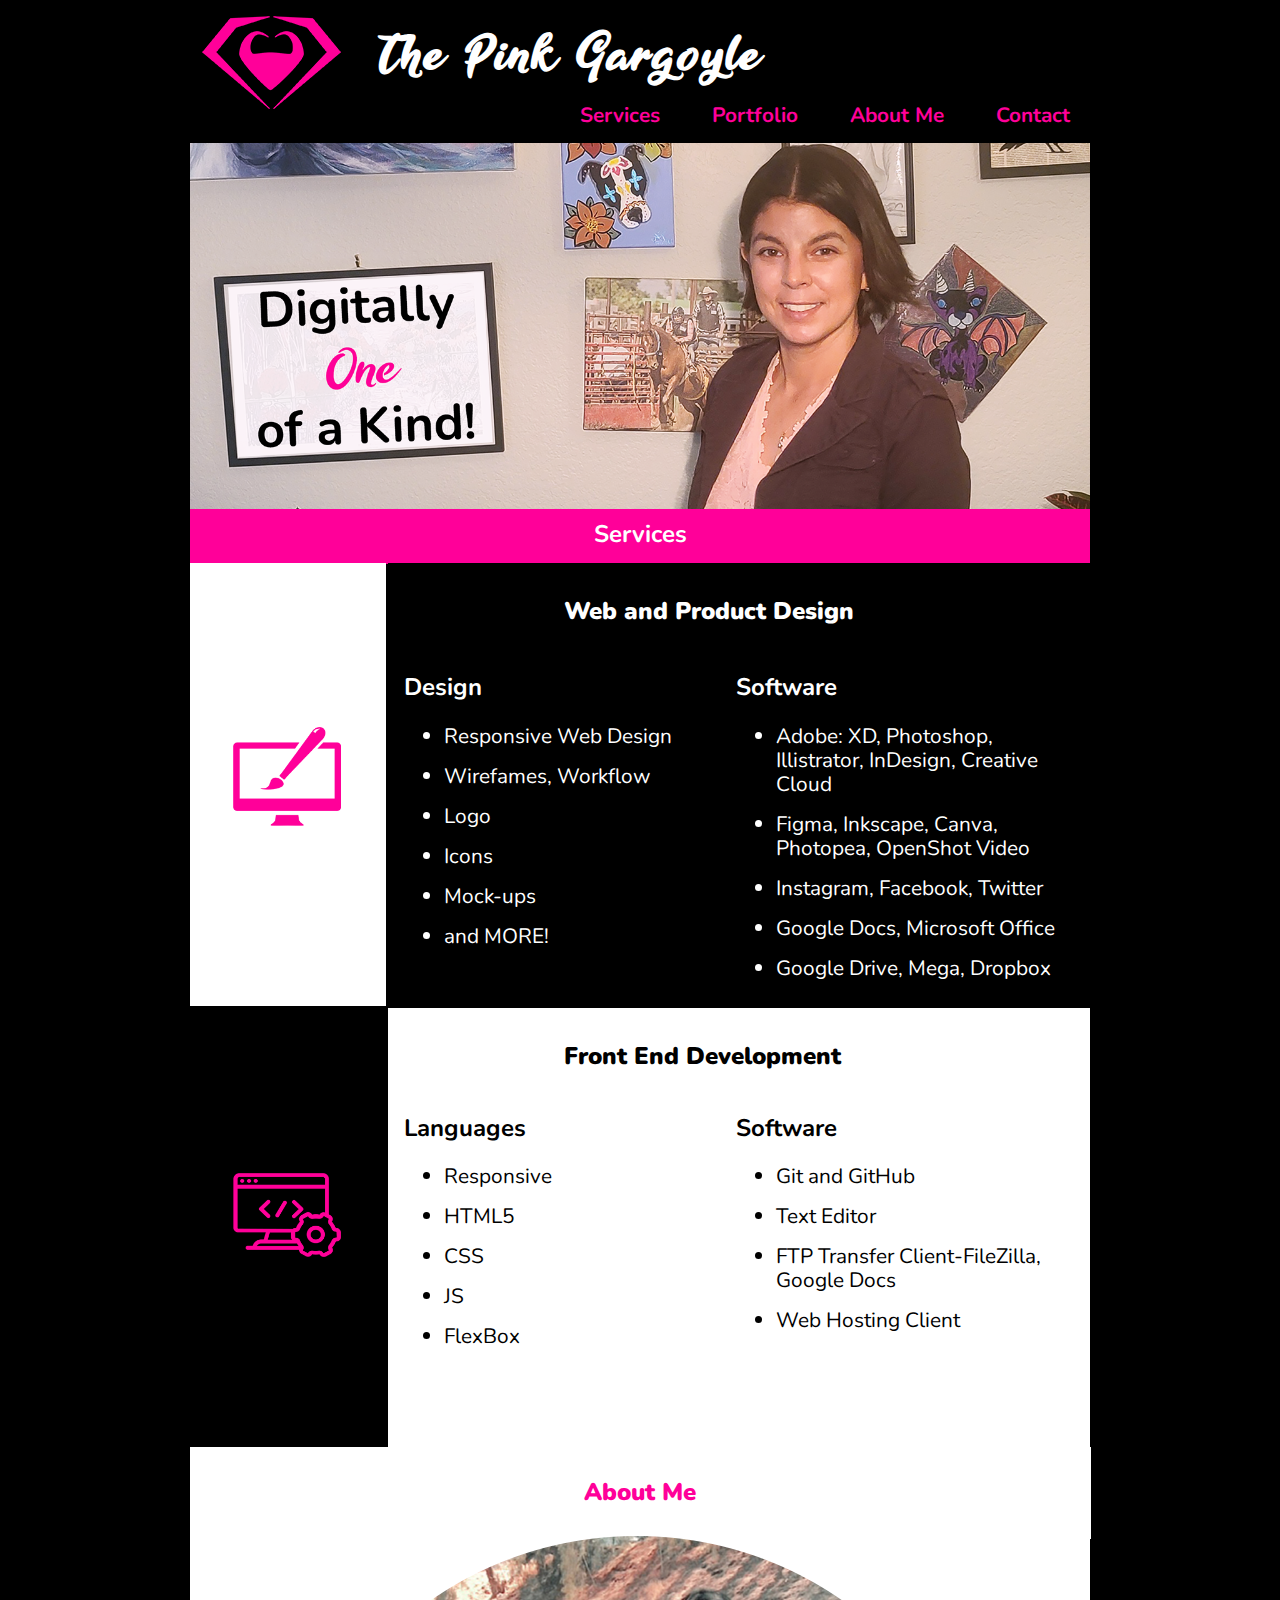
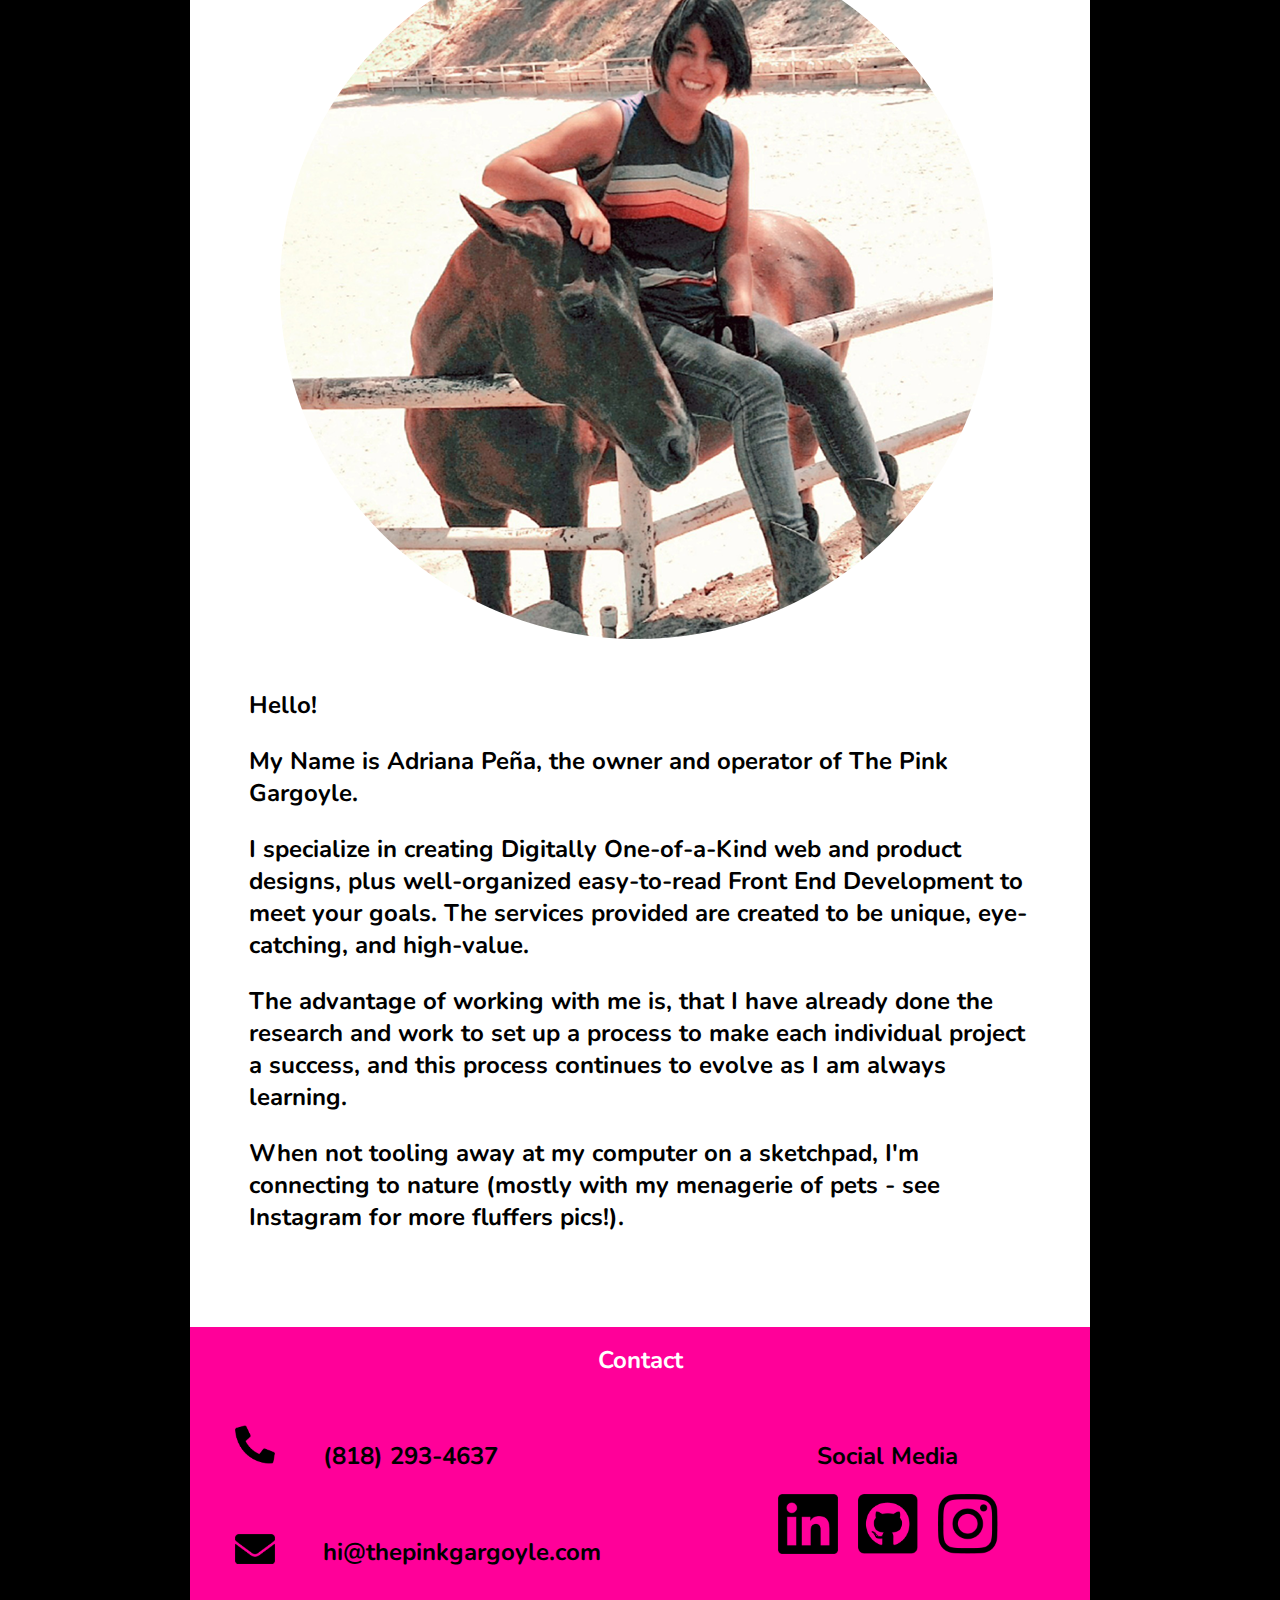
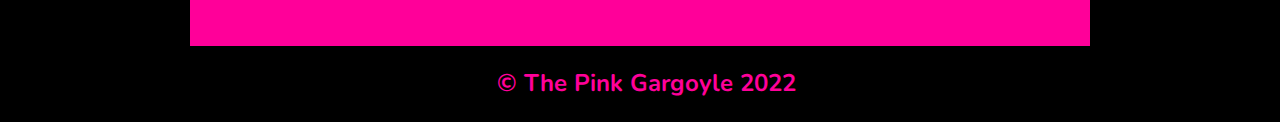
==== commit 3a7f9330: "Changed icon size and edits to case study summary" ====
--- a/index.html
+++ b/index.html
@@ -76,7 +76,7 @@
                     <p>Design</p>
                     <ul>
                         <li>Responsive Web Design</li>
-                        <li>Wire Fames, Workflow</li>
+                        <li>Wirefames, Workflow</li>
                         <li>Logo</li>
                         <li>Icons</li>
                         <li>Mock-ups</li>
@@ -120,7 +120,7 @@
                 <ul>
                     <li>Git and GitHub</li>
                     <li>Text Editor</li>
-                    <li>FTP Transfer Client-FileZilla, Goodle Docs</li>
+                    <li>FTP Transfer Client-FileZilla, Google Docs</li>
                     <li>Web Hosting Client</li>
                 </ul>
             </div>
--- a/css/main.css
+++ b/css/main.css
@@ -188,7 +188,7 @@
   padding: 15.5% 13%;
   margin-left: 0;
   margin-right: 2rem;
-  margin-bottom: 9.5%;
+  margin-bottom: 11%;
   border-radius: 50%;
 }
 
@@ -217,8 +217,12 @@
   letter-spacing: 1rem;
 }
 
+.social-media-icon img {
+  width: 60px;
+}
+
 .contact-info {
-  padding-top: 1.5rem;
+  padding-top: .5rem;
   margin-left: 10rem;
 }
 
@@ -230,7 +234,9 @@
 }
 
 .phone-icon {
+  width: 40px;
   float:left;
+  margin-top: .4rem;
   padding-right: 3rem;
 }
 
@@ -240,6 +246,7 @@
 }
 
 .email-icon {
+  width: 40px;
   float: left;
   padding-right: 3rem;
   margin-top: 1rem;
@@ -247,7 +254,7 @@
 
 .email {
   align-items: center;
-  margin-top: 5rem;
+  margin-top: 4.3rem;
 }
 
 
